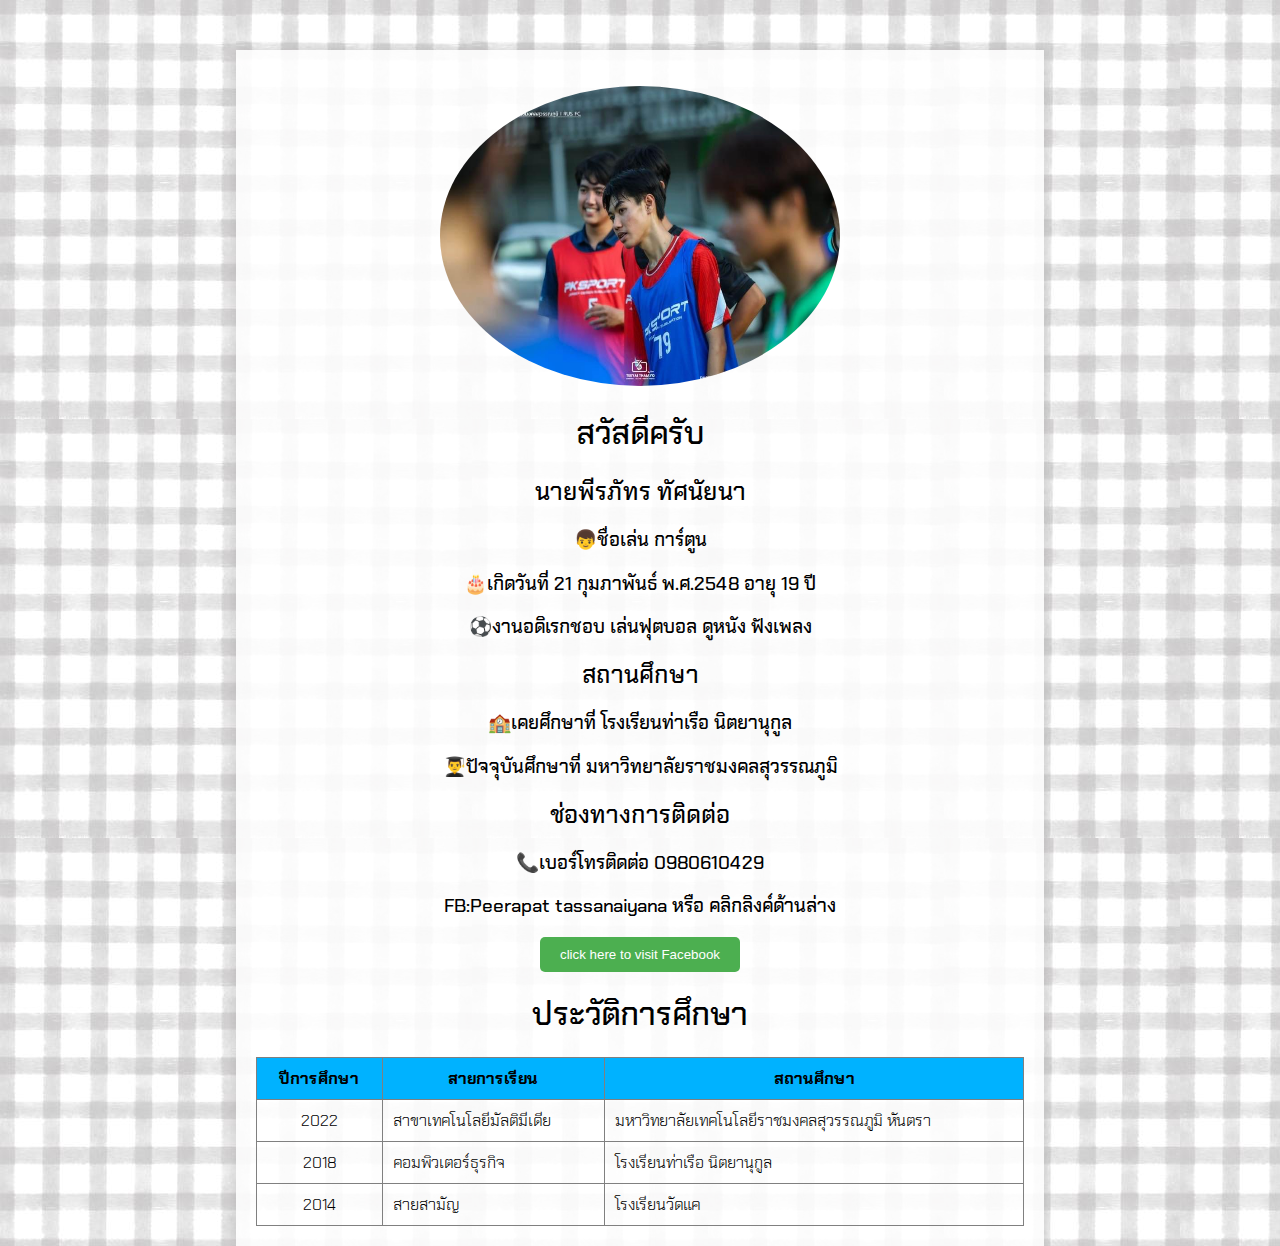
==== index.html @ 42270837 "Update and rename index.html.html to index.html" ====
<!DOCTYPE html>
<html>

<body>



</body>

<head>
        <title>Peerapat tassanaiyana</title>
        <link rel="preconnect" href="https://fonts.googleapis.com">
        <link rel="preconnect" href="https://fonts.gstatic.com" crossorigin>
        <link href="https://fonts.googleapis.com/css2?family=Chakra+Petch:ital,wght@0,300;0,400;0,500;0,600;0,700;1,300;1,400;1,500;1,600;1,700&display=swap"
                rel="stylesheet">
</head>

<style>
        body{
                background-image:url(bg.jpg);
        }
        .container {
                width: 60%;
                margin: auto;
                background: rgba(255, 255, 255, 0.863);
                padding: 20px;
                box-shadow: 0 0 10px rgba(0, 0, 0, 0.1);
                margin-top: 50px;
        }

        /* ปรับรูปภาพ */
        .profile-pic {
                width: 150px;
                height: 150px;
                border-radius: 50%;
                /* ทำให้รูปภาพเป็นวงกลม */
                margin: auto;
                display: block;
                border: 3px solid #ddd;
                /* เพิ่มเส้นขอบสีเทาอ่อน */
                box-shadow: 0 1px 3px rgba(0, 0, 0, 0.1);
                /* เพิ่มเงาเล็กน้อย */
        }

        body {
                font-family: "Chakra Petch", sans-serif;
                font-weight: 300;
                background-color: #f4f4f4;
                margin: 0;
                padding: 0;
        }

        h1,
        h2,
        h3 {
                font-family: "Chakra Petch", sans-serif;
                font-weight: 500;
                text-align: center;
        }






        p {
                font-family: "IBM Plex Sans Thai", sans-serif;
                font-weight: 400;
                /* Light */
                text-align: center;
                color: #666;
        }

        .section {
                margin-bottom: 20px;
        }

        .section h3 {
                border-bottom: 2px solid #ddd;
                padding-bottom: 5px;
        }

        .section ul {
                list-style-type: none;
                padding: 0;
        }

        .section ul li {
                font-family: "IBM Plex Sans Thai", sans-serif;
                font-weight: 400;
                /* Light */
                margin-bottom: 10px;
        }

        button {
                font-family: "Merriweather", sans-serif;
                font-weight: 500;
                /* Light */
                background-color: #4CAF50;
                color: white;
                border: none;
                padding: 10px 20px;
                border-radius: 5px;
                cursor: pointer;
        }

        button:hover {
                background-color: #45a049;
        }
</style>



<body style="background-color:#b0c7d1;">

</html>

<head>
        <title>Peerapat tassanaiyana</title>
        <link rel="preconnect" href="https://fonts.googleapis.com">
        <link rel="preconnect" href="https://fonts.gstatic.com" crossorigin>
        <link href="https://fonts.googleapis.com/css2?family=Chakra+Petch:ital,wght@0,300;0,400;0,500;0,600;0,700;1,300;1,400;1,500;1,600;1,700&display=swap"
                rel="stylesheet">
</head>

<style>
        p {
                font-family: "Chakra Petch", sans-serif;
                font-weight: 400;
                /* Light */
                text-align: center;
                color: #666;
        }
</style>



</body style="background-color:#f4ecf7">
<div class="container">

        </html>
        <p><img src="IMG_3574.JPG" alt="IMG_3574.JPG" style=" width: 400px;
        height: 300px;
        border-radius: 50%;"></p>
        <p>
        <h1>สวัสดีครับ</h1>
        </p>


        <h2>นายพีรภัทร ทัศนัยนา</h2>
        <h3>👦ชื่อเล่น การ์ตูน</h3>
        <h3>🎂เกิดวันที่ 21 กุมภาพันธ์ พ.ศ.2548 อายุ 19 ปี</h3>
        <h3>⚽งานอดิเรกชอบ เล่นฟุตบอล ดูหนัง ฟังเพลง</h3>
        <h2>สถานศึกษา</h2>
        <h3>🏫เคยศึกษาที่ โรงเรียนท่าเรือ นิตยานุกูล</h3>
        <h3>👨‍🎓ปัจจุบันศึกษาที่ มหาวิทยาลัยราชมงคลสุวรรณภูมิ</h3>
        <h2>ช่องทางการติดต่อ</h2>
        <h3>📞เบอร์โทรติดต่อ 0980610429</h3>
        <h3>FB:Peerapat tassanaiyana หรือ คลิกลิงค์ด้านล่าง</h3>
        <p>
                <a href="https://www.facebook.com/toon.tatsanaina/" target="_blank">
                        <button>click here to visit Facebook</button>
                </a>
        </p>

        </html>
        <h1>ประวัติการศึกษา</h1>





        <table border="1" cellpadding="10" cellspacing="0" style="width:
  100%; border-collapse: collapse; text-align: left;">


                <thead>



                        <tr style="background-color:
  #00b2ff; text-align: center;">



                                <th style="text-align:
  center;">ปีการศึกษา</th>



                                <th style="text-align:
  center;">สายการเรียน</th>



                                <th style="text-align:
  center;">สถานศึกษา</th>



                        </tr>


                </thead>


                <tbody>



                        <tr>



                                <td style="text-align:
  center;">2022</td>



                                <td>สาขาเทคโนโลยีมัลติมีเดีย</td>



                                <td>มหาวิทยาลัยเทคโนโลยีราชมงคลสุวรรณภูมิ หันตรา</td>



                        </tr>



                        <tr>



                                <td style="text-align:
  center;">2018</td>



                                <td>คอมพิวเตอร์ธุรกิจ
                                </td>



                                <td>โรงเรียนท่าเรือ นิตยานุกูล</td>



                        </tr>



                        <tr>



                                <td style="text-align:
  center;">2014</td>



                                <td>สายสามัญ</td>



                                <td>โรงเรียนวัดแค</td>



                        </tr>


                </tbody>


        </table>
</div>
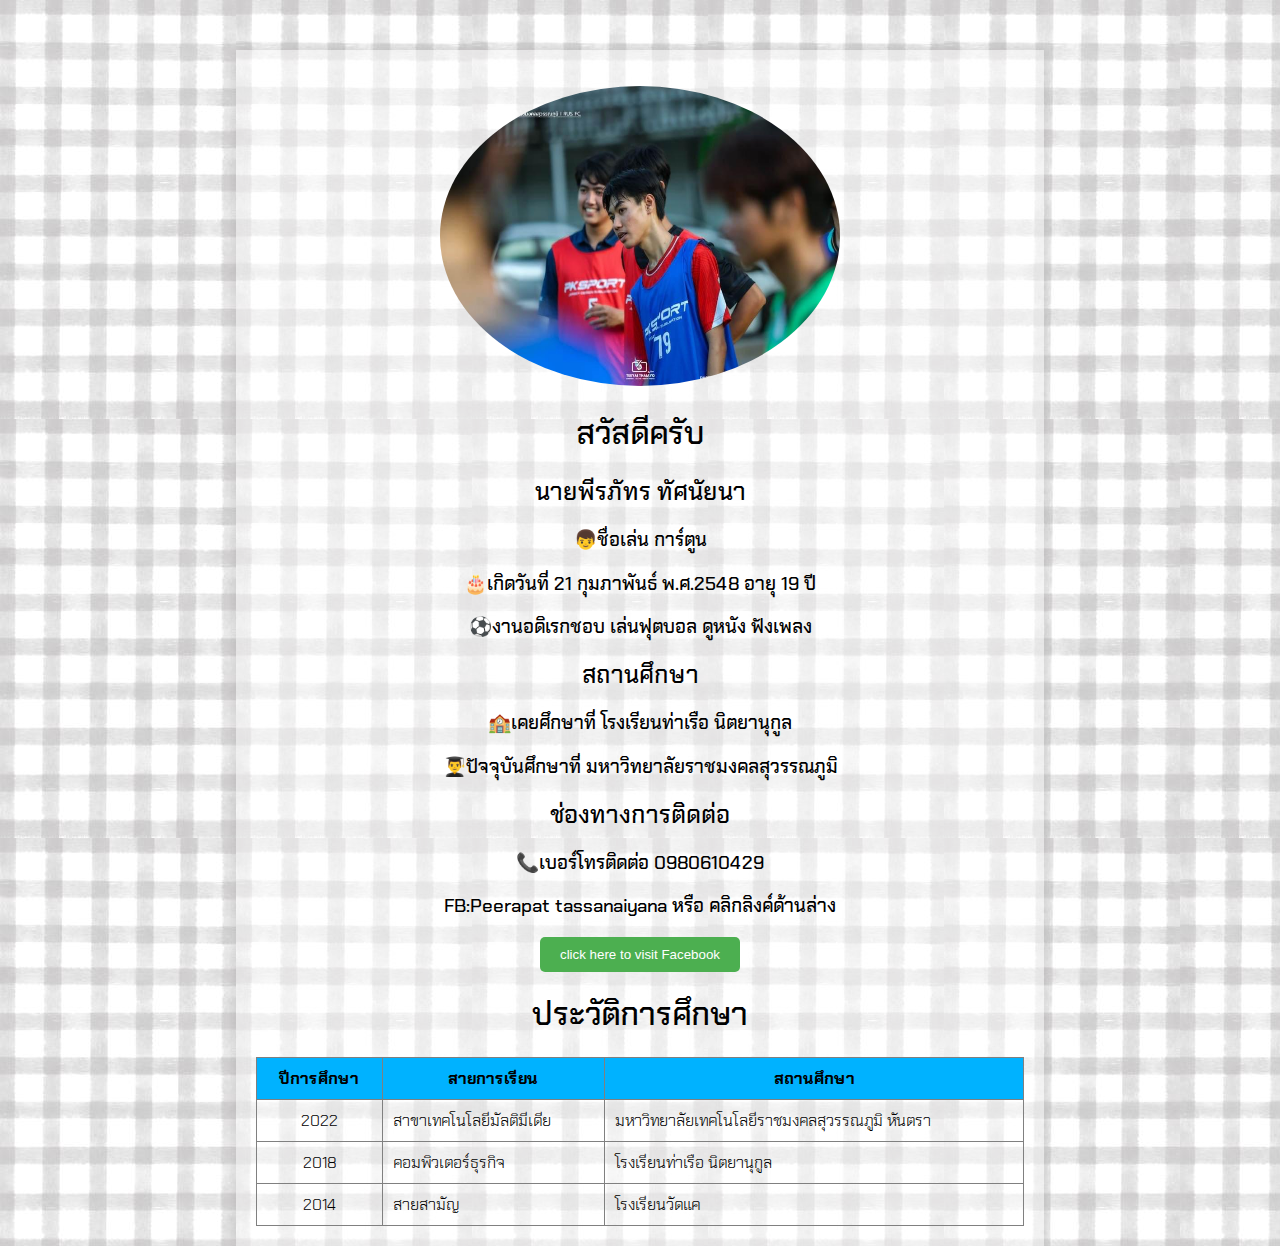
==== commit 5a8524fc: "Add files via upload" ====
--- a/index.html
+++ b/index.html
@@ -9,105 +9,14 @@
 
 <head>
         <title>Peerapat tassanaiyana</title>
+        <link rel="stylesheet" href="styles.css">
         <link rel="preconnect" href="https://fonts.googleapis.com">
         <link rel="preconnect" href="https://fonts.gstatic.com" crossorigin>
         <link href="https://fonts.googleapis.com/css2?family=Chakra+Petch:ital,wght@0,300;0,400;0,500;0,600;0,700;1,300;1,400;1,500;1,600;1,700&display=swap"
                 rel="stylesheet">
 </head>
 
-<style>
-        body{
-                background-image:url(bg.jpg);
-        }
-        .container {
-                width: 60%;
-                margin: auto;
-                background: rgba(255, 255, 255, 0.863);
-                padding: 20px;
-                box-shadow: 0 0 10px rgba(0, 0, 0, 0.1);
-                margin-top: 50px;
-        }
 
-        /* ปรับรูปภาพ */
-        .profile-pic {
-                width: 150px;
-                height: 150px;
-                border-radius: 50%;
-                /* ทำให้รูปภาพเป็นวงกลม */
-                margin: auto;
-                display: block;
-                border: 3px solid #ddd;
-                /* เพิ่มเส้นขอบสีเทาอ่อน */
-                box-shadow: 0 1px 3px rgba(0, 0, 0, 0.1);
-                /* เพิ่มเงาเล็กน้อย */
-        }
-
-        body {
-                font-family: "Chakra Petch", sans-serif;
-                font-weight: 300;
-                background-color: #f4f4f4;
-                margin: 0;
-                padding: 0;
-        }
-
-        h1,
-        h2,
-        h3 {
-                font-family: "Chakra Petch", sans-serif;
-                font-weight: 500;
-                text-align: center;
-        }
-
-
-
-
-
-
-        p {
-                font-family: "IBM Plex Sans Thai", sans-serif;
-                font-weight: 400;
-                /* Light */
-                text-align: center;
-                color: #666;
-        }
-
-        .section {
-                margin-bottom: 20px;
-        }
-
-        .section h3 {
-                border-bottom: 2px solid #ddd;
-                padding-bottom: 5px;
-        }
-
-        .section ul {
-                list-style-type: none;
-                padding: 0;
-        }
-
-        .section ul li {
-                font-family: "IBM Plex Sans Thai", sans-serif;
-                font-weight: 400;
-                /* Light */
-                margin-bottom: 10px;
-        }
-
-        button {
-                font-family: "Merriweather", sans-serif;
-                font-weight: 500;
-                /* Light */
-                background-color: #4CAF50;
-                color: white;
-                border: none;
-                padding: 10px 20px;
-                border-radius: 5px;
-                cursor: pointer;
-        }
-
-        button:hover {
-                background-color: #45a049;
-        }
-</style>
 
 
 
@@ -275,4 +184,4 @@
 
 
         </table>
-</div>
+</div>--- a/styles.css
+++ b/styles.css
@@ -0,0 +1,92 @@
+
+        body{
+                background-image:url(bg.jpg);
+        }
+        .container {
+                width: 60%;
+                margin: auto;
+                background: rgba(255, 255, 255, 0.452);
+                padding: 20px;
+                box-shadow: 0 0 10px rgba(0, 0, 0, 0.1);
+                margin-top: 50px;
+        }
+
+        /* ปรับรูปภาพ */
+        .profile-pic {
+                width: 150px;
+                height: 150px;
+                border-radius: 50%;
+                /* ทำให้รูปภาพเป็นวงกลม */
+                margin: auto;
+                display: block;
+                border: 3px solid #ddd;
+                /* เพิ่มเส้นขอบสีเทาอ่อน */
+                box-shadow: 0 1px 3px rgba(0, 0, 0, 0.1);
+                /* เพิ่มเงาเล็กน้อย */
+        }
+
+        body {
+                font-family: "Chakra Petch", sans-serif;
+                font-weight: 300;
+                background-color: #f4f4f4;
+                margin: 0;
+                padding: 0;
+        }
+
+        h1,
+        h2,
+        h3 {
+                font-family: "Chakra Petch", sans-serif;
+                font-weight: 500;
+                text-align: center;
+        }
+
+
+
+
+
+
+        p {
+                font-family: "IBM Plex Sans Thai", sans-serif;
+                font-weight: 400;
+                /* Light */
+                text-align: center;
+                color: #666;
+        }
+
+        .section {
+                margin-bottom: 20px;
+        }
+
+        .section h3 {
+                border-bottom: 2px solid #ddd;
+                padding-bottom: 5px;
+        }
+
+        .section ul {
+                list-style-type: none;
+                padding: 0;
+        }
+
+        .section ul li {
+                font-family: "IBM Plex Sans Thai", sans-serif;
+                font-weight: 400;
+                /* Light */
+                margin-bottom: 10px;
+        }
+
+        button {
+                font-family: "Merriweather", sans-serif;
+                font-weight: 500;
+                /* Light */
+                background-color: #4CAF50;
+                color: white;
+                border: none;
+                padding: 10px 20px;
+                border-radius: 5px;
+                cursor: pointer;
+        }
+
+        button:hover {
+                background-color: #45a049;
+        }
